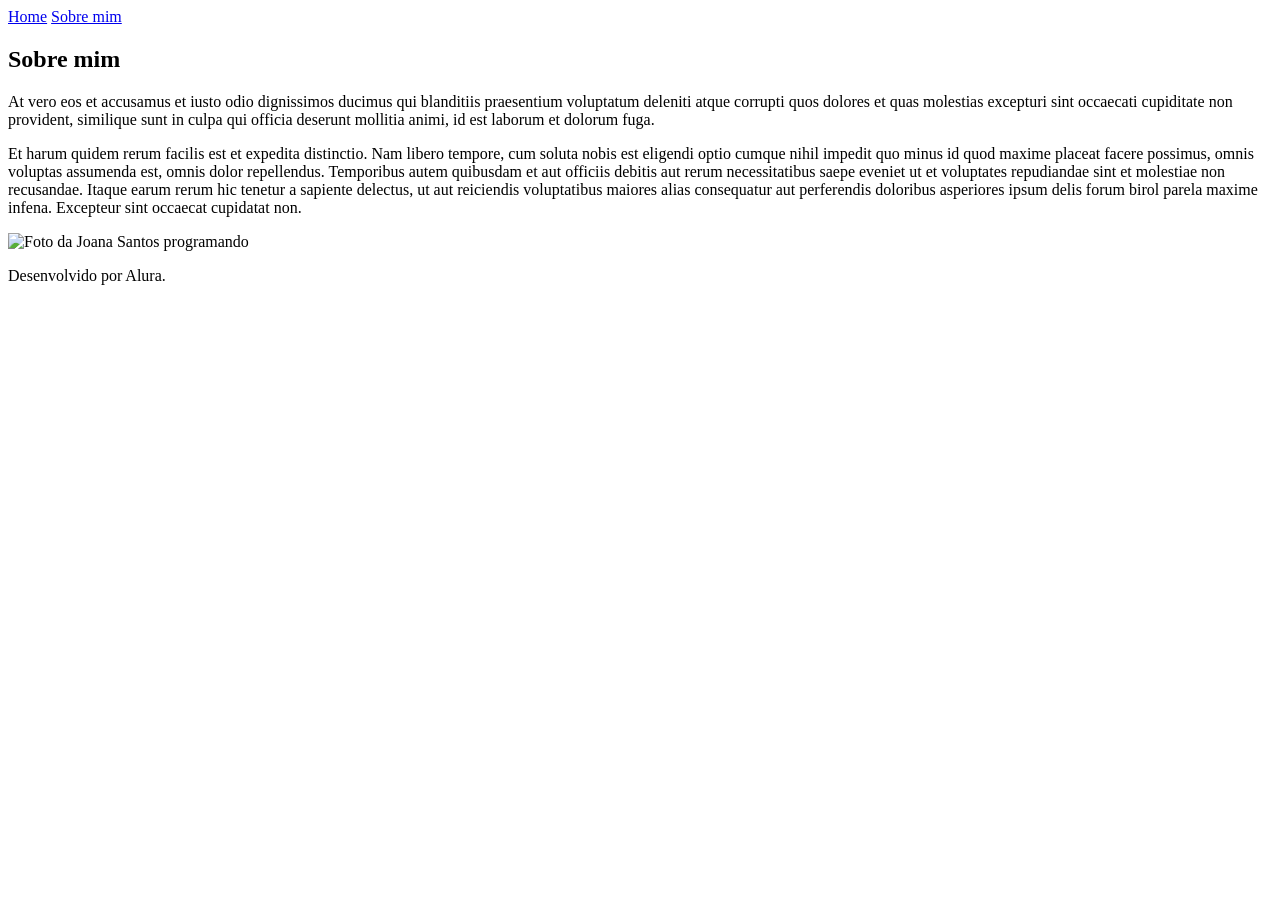
==== about.html @ 84ca887f "main: feat - Added initial portfolio structure with about and index pages, styles, and assets" ====
<!DOCTYPE html>
<html lang="pt-br">

<head>
    <meta charset="UTF-8">
    <meta http-equiv="X-UA-Compatible" content="IE=edge">
    <meta name="viewport" content="width=device-width, initial-scale=1.0">
    <title>Sobre mim</title>
    <link rel="stylesheet" href="./styles/style.css">
</head>

<body>
    <header class="cabecalho">
        <nav class="cabecalho__menu">
            <a class="cabecalho__menu__link" href="index.html">Home</a>
            <a class="cabecalho__menu__link" href="about.html">Sobre mim</a>
        </nav>
    </header>

    <main class="apresentacao">
        <section class="apresentacao__conteudo">
            <h1 class="apresentacao__conteudo__titulo">Sobre mim</h1>
            <p class="apresentacao__conteudo__texto">At vero eos et accusamus et iusto odio dignissimos ducimus qui blanditiis praesentium voluptatum deleniti
                atque corrupti quos dolores et quas molestias excepturi sint occaecati cupiditate non provident,
                similique sunt in culpa qui officia deserunt mollitia animi, id est laborum et dolorum fuga.
            </p>
            <p class="apresentacao__conteudo__texto">
                Et harum quidem rerum facilis est et expedita distinctio. Nam libero tempore, cum soluta nobis est
                eligendi optio cumque nihil impedit quo minus id quod maxime placeat facere possimus, omnis voluptas
                assumenda est, omnis dolor repellendus. Temporibus autem quibusdam et aut officiis debitis aut rerum
                necessitatibus saepe eveniet ut et voluptates repudiandae sint et molestiae non recusandae. Itaque earum
                rerum hic tenetur a sapiente delectus, ut aut reiciendis voluptatibus maiores alias consequatur aut
                perferendis doloribus asperiores ipsum delis forum birol parela maxime infena. Excepteur sint occaecat
                cupidatat non.</p>
        </section>
        <img class="apresentacao__imagem" src="./assets/imagem.png" alt="Foto da Joana Santos programando">
    </main>

    <footer class="rodape">
        <p>Desenvolvido por Alura.</p>
    </footer>
</body>

</html>
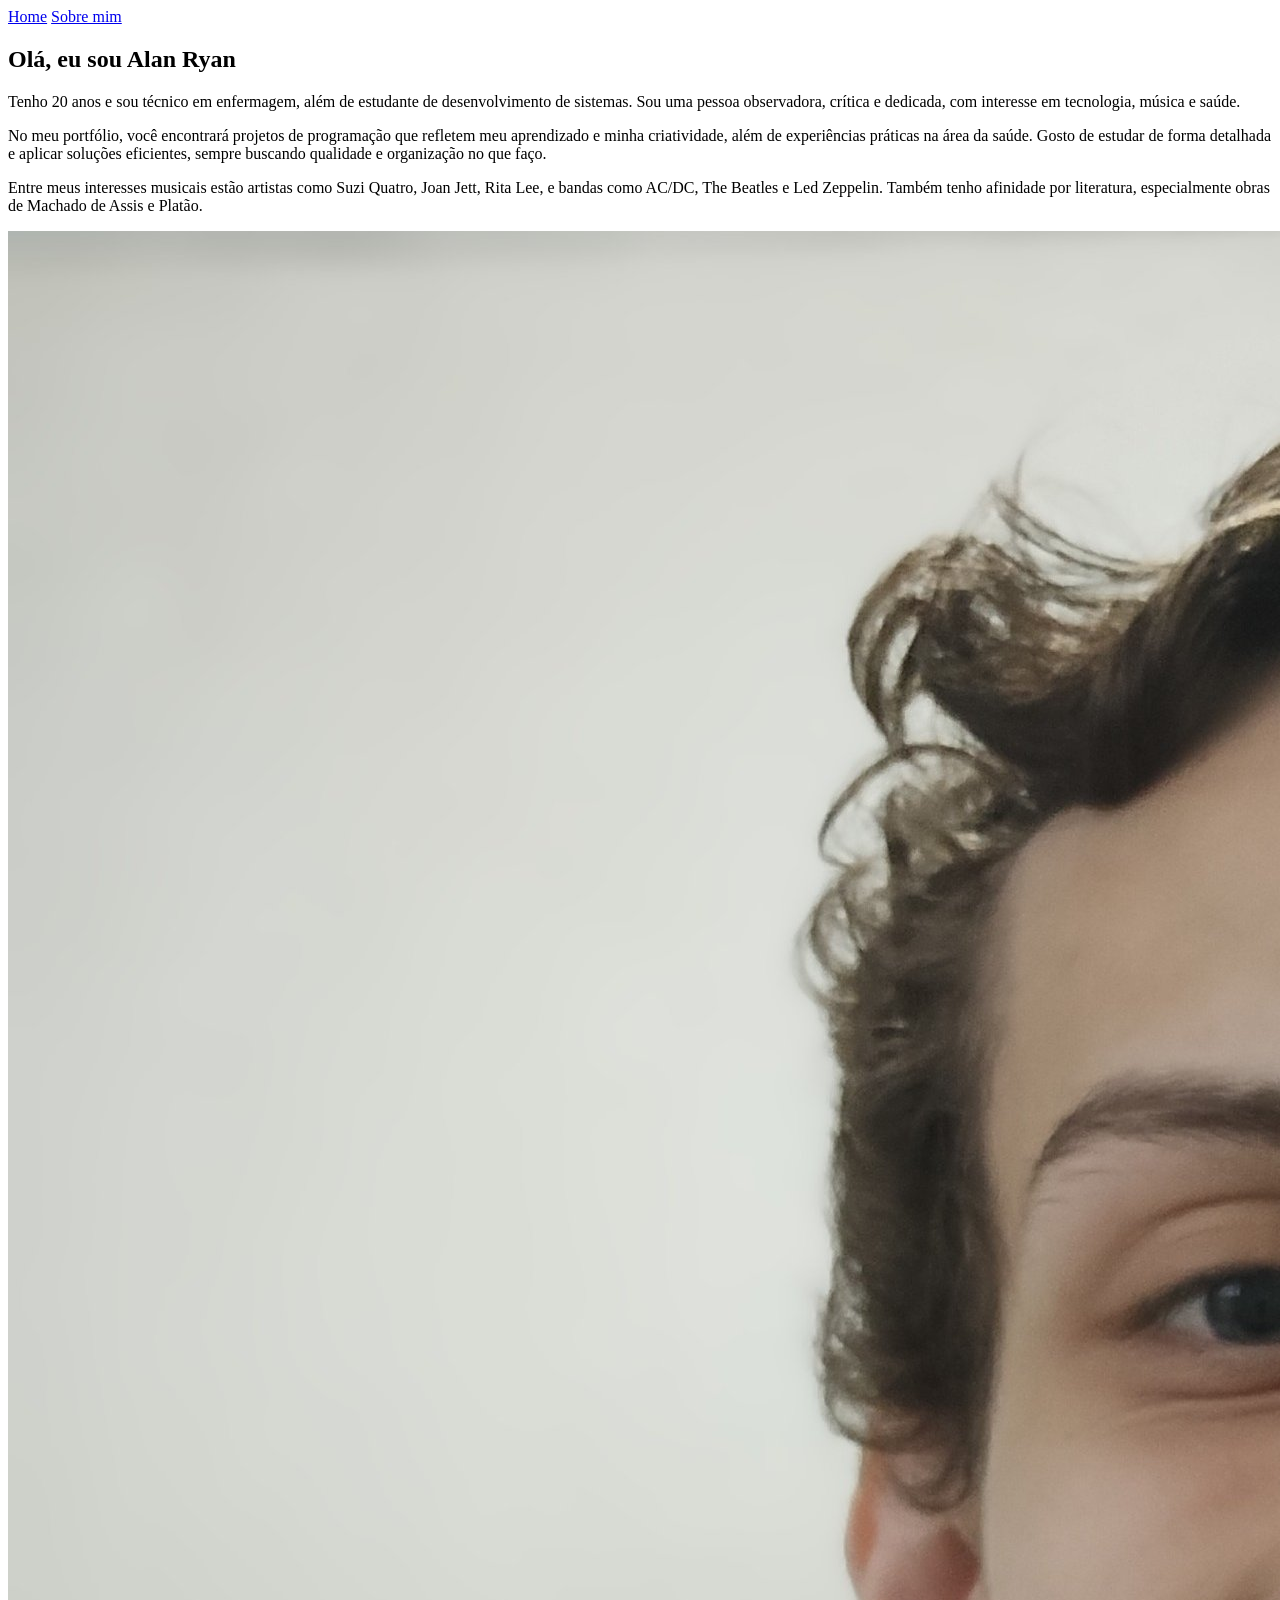
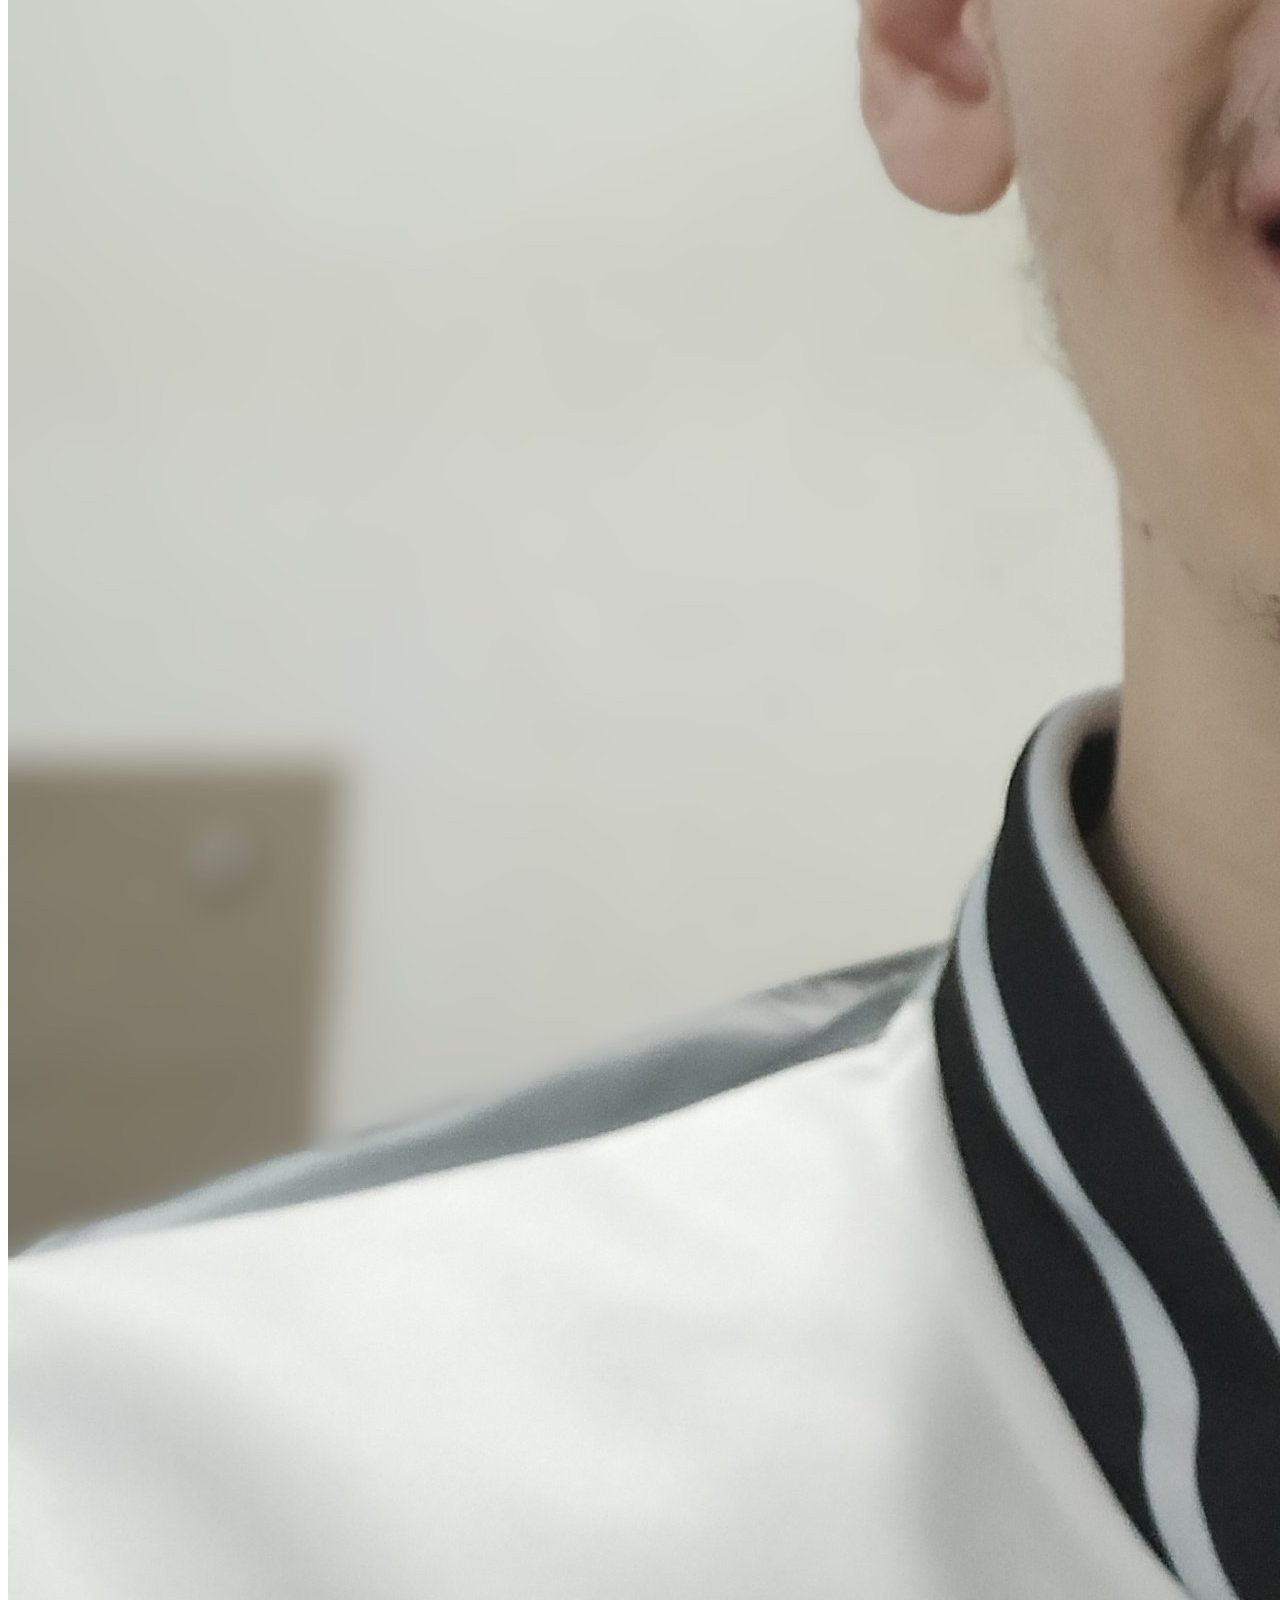
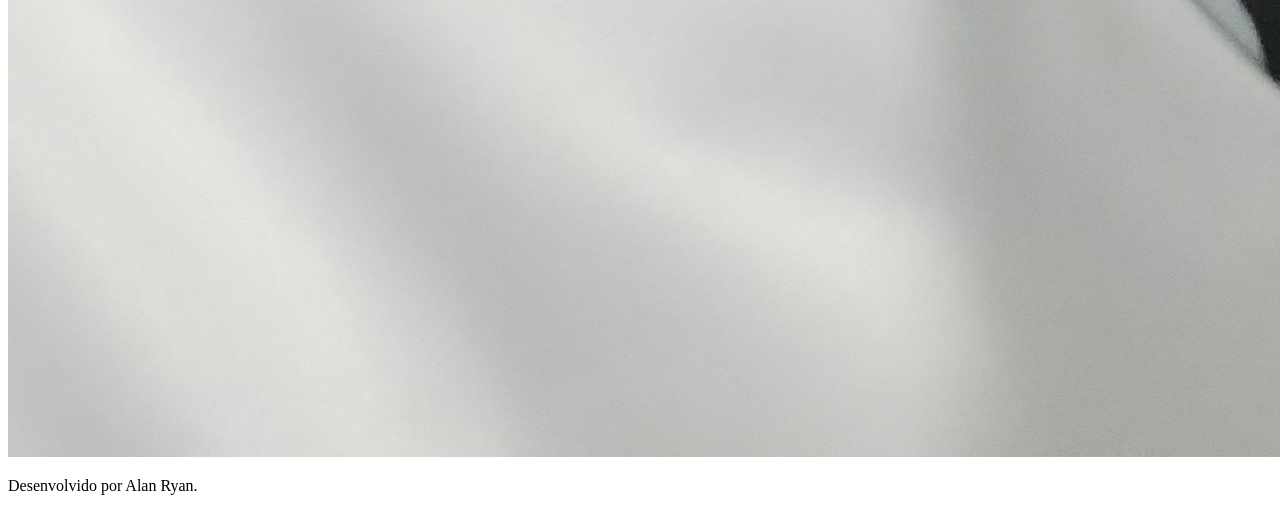
==== commit 53f92a12: "main: feat - Updated about and index pages with personal information and new images" ====
--- a/about.html
+++ b/about.html
@@ -1,44 +1,51 @@
 <!DOCTYPE html>
 <html lang="pt-br">
+  <head>
+    <meta charset="UTF-8" />
+    <meta http-equiv="X-UA-Compatible" content="IE=edge" />
+    <meta name="viewport" content="width=device-width, initial-scale=1.0" />
+    <title>Sobre mim | Alan Ryan</title>
+    <link rel="stylesheet" href="./styles/style.css" />
+  </head>
 
-<head>
-    <meta charset="UTF-8">
-    <meta http-equiv="X-UA-Compatible" content="IE=edge">
-    <meta name="viewport" content="width=device-width, initial-scale=1.0">
-    <title>Sobre mim</title>
-    <link rel="stylesheet" href="./styles/style.css">
-</head>
-
-<body>
+  <body>
     <header class="cabecalho">
-        <nav class="cabecalho__menu">
-            <a class="cabecalho__menu__link" href="index.html">Home</a>
-            <a class="cabecalho__menu__link" href="about.html">Sobre mim</a>
-        </nav>
+      <nav class="cabecalho__menu">
+        <a class="cabecalho__menu__link" href="index.html">Home</a>
+        <a class="cabecalho__menu__link" href="about.html">Sobre mim</a>
+      </nav>
     </header>
 
     <main class="apresentacao">
-        <section class="apresentacao__conteudo">
-            <h1 class="apresentacao__conteudo__titulo">Sobre mim</h1>
-            <p class="apresentacao__conteudo__texto">At vero eos et accusamus et iusto odio dignissimos ducimus qui blanditiis praesentium voluptatum deleniti
-                atque corrupti quos dolores et quas molestias excepturi sint occaecati cupiditate non provident,
-                similique sunt in culpa qui officia deserunt mollitia animi, id est laborum et dolorum fuga.
-            </p>
-            <p class="apresentacao__conteudo__texto">
-                Et harum quidem rerum facilis est et expedita distinctio. Nam libero tempore, cum soluta nobis est
-                eligendi optio cumque nihil impedit quo minus id quod maxime placeat facere possimus, omnis voluptas
-                assumenda est, omnis dolor repellendus. Temporibus autem quibusdam et aut officiis debitis aut rerum
-                necessitatibus saepe eveniet ut et voluptates repudiandae sint et molestiae non recusandae. Itaque earum
-                rerum hic tenetur a sapiente delectus, ut aut reiciendis voluptatibus maiores alias consequatur aut
-                perferendis doloribus asperiores ipsum delis forum birol parela maxime infena. Excepteur sint occaecat
-                cupidatat non.</p>
-        </section>
-        <img class="apresentacao__imagem" src="./assets/imagem.png" alt="Foto da Joana Santos programando">
+      <section class="apresentacao__conteudo">
+        <h1 class="apresentacao__conteudo__titulo">Olá, eu sou Alan Ryan</h1>
+        <p class="apresentacao__conteudo__texto">
+          Tenho 20 anos e sou técnico em enfermagem, além de estudante de
+          desenvolvimento de sistemas. Sou uma pessoa observadora, crítica e
+          dedicada, com interesse em tecnologia, música e saúde.
+        </p>
+        <p class="apresentacao__conteudo__texto">
+          No meu portfólio, você encontrará projetos de programação que refletem
+          meu aprendizado e minha criatividade, além de experiências práticas na
+          área da saúde. Gosto de estudar de forma detalhada e aplicar soluções
+          eficientes, sempre buscando qualidade e organização no que faço.
+        </p>
+        <p class="apresentacao__conteudo__texto">
+          Entre meus interesses musicais estão artistas como Suzi Quatro, Joan
+          Jett, Rita Lee, e bandas como AC/DC, The Beatles e Led Zeppelin.
+          Também tenho afinidade por literatura, especialmente obras de Machado
+          de Assis e Platão.
+        </p>
+      </section>
+      <img
+        class="apresentacao__imagem"
+        src="./assets/images/alan-ryan.jpg"
+        alt="Foto de Alan Ryan"
+      />
     </main>
 
     <footer class="rodape">
-        <p>Desenvolvido por Alura.</p>
+      <p>Desenvolvido por Alan Ryan.</p>
     </footer>
-</body>
-
-</html>+  </body>
+</html>
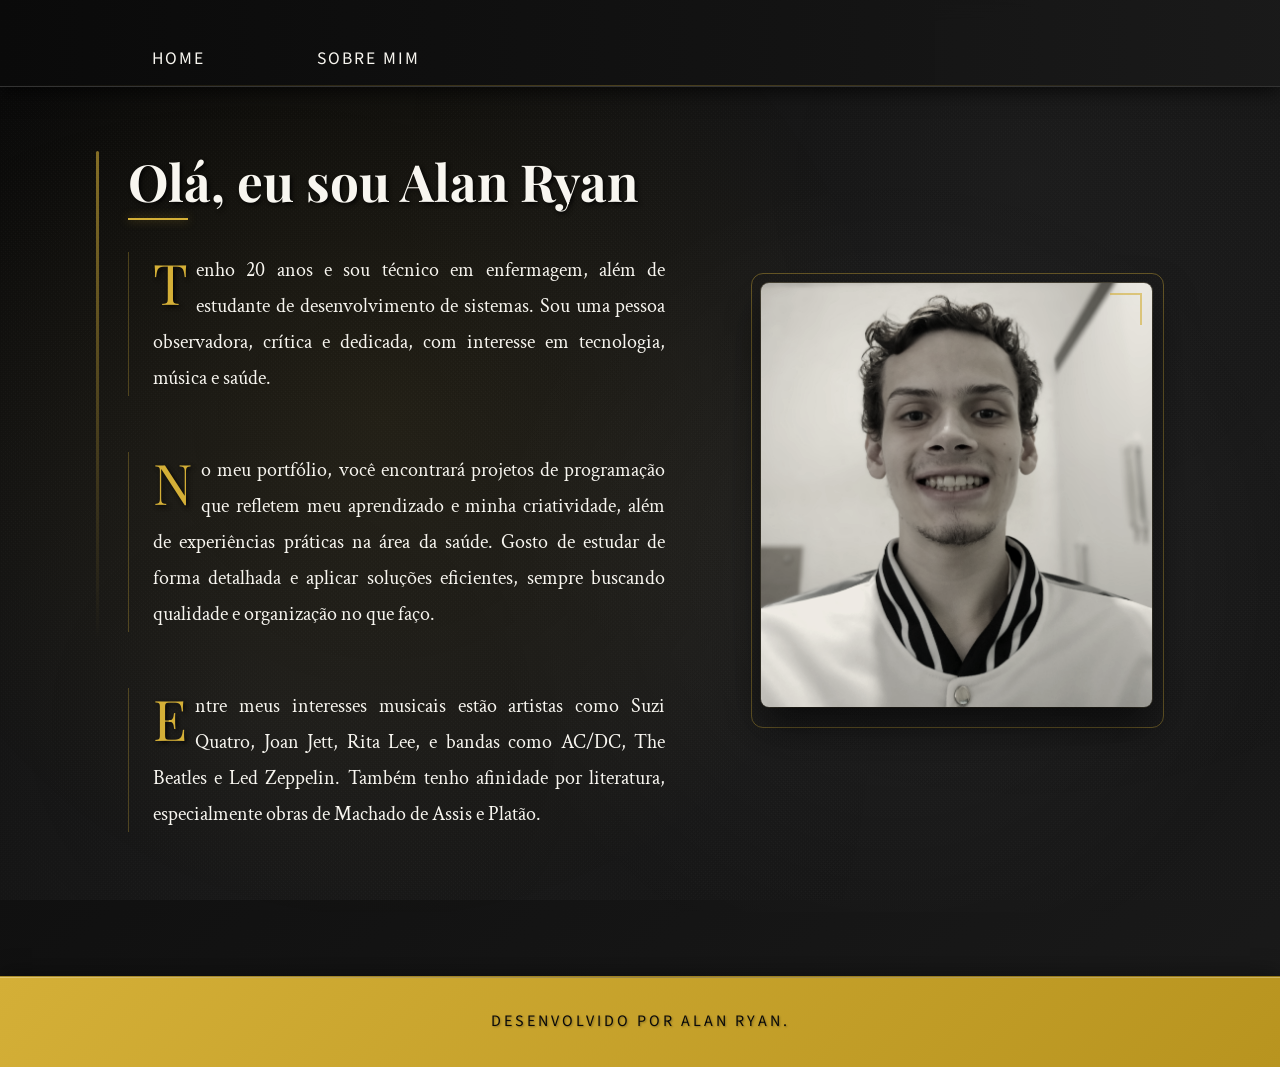
==== commit 344215b4: "main: feat - Refactored image structure in about and index pages, update styles, and remove unused a" ====
--- a/about.html
+++ b/about.html
@@ -37,11 +37,12 @@
           de Assis e Platão.
         </p>
       </section>
-      <img
-        class="apresentacao__imagem"
-        src="./assets/images/alan-ryan.jpg"
-        alt="Foto de Alan Ryan"
-      />
+      <div class="apresentacao__imagem">
+        <img
+          src="./assets/images/alan-ryan.jpg"
+          alt="Foto de Alan Ryan"
+        />
+      </div>
     </main>
 
     <footer class="rodape">
--- a/styles/style.css
+++ b/styles/style.css
@@ -0,0 +1,529 @@
+@import url('https://fonts.googleapis.com/css2?family=Playfair+Display:wght@400;700;900&family=Crimson+Text:ital,wght@0,400;0,600;1,400&family=Source+Sans+Pro:wght@300;400;600&display=swap');
+
+:root {
+    /* Noir Color Palette */
+    --cor-primaria: #0a0a0a;           /* Deep black background */
+    --cor-secundaria: #f8f6f0;         /* Warm off-white text */
+    --cor-terciaria: #d4af37;          /* Golden accent */
+    --cor-quaternaria: #1a1a1a;        /* Dark gray for cards */
+    --cor-hover: #2a2a2a;              /* Lighter gray for hover */
+    --cor-shadow: #000000;             /* Pure black for shadows */
+    --cor-highlight: #ffffff;          /* Pure white for highlights */
+    --cor-muted: #8a8a8a;              /* Muted gray for secondary text */
+    --cor-border: #333333;             /* Dark border color */
+
+    /* Elegant Typography */
+    --fonte-primaria: 'Playfair Display', serif;    /* Elegant serif for headings */
+    --fonte-secundaria: 'Crimson Text', serif;      /* Classic serif for body */
+    --fonte-terciaria: 'Source Sans Pro', sans-serif; /* Clean sans-serif for UI */
+}
+*{
+    margin: 0;
+    padding: 0;
+    box-sizing: border-box;
+}
+
+body{
+    background: linear-gradient(135deg, var(--cor-primaria) 0%, #1a1a1a 100%);
+    color: var(--cor-secundaria);
+    font-family: var(--fonte-secundaria);
+    line-height: 1.6;
+    min-height: 100vh;
+    position: relative;
+    overflow-x: hidden;
+}
+
+/* Cinematic Film Grain Effect */
+body::before {
+    content: '';
+    position: fixed;
+    top: 0;
+    left: 0;
+    width: 100vw;
+    height: 100vh;
+    background: 
+        radial-gradient(circle at 20% 80%, rgba(120, 120, 120, 0.1) 0%, transparent 50%),
+        radial-gradient(circle at 80% 20%, rgba(120, 120, 120, 0.1) 0%, transparent 50%),
+        url("data:image/svg+xml,%3Csvg xmlns='http://www.w3.org/2000/svg' width='4' height='4' viewBox='0 0 4 4'%3E%3Cpath fill='%23ffffff' fill-opacity='0.02' d='M1 3h1v1H1V3zm2-2h1v1H3V1z'%3E%3C/path%3E%3C/svg%3E");
+    pointer-events: none;
+    z-index: 1;
+}
+
+.cabecalho{
+    padding: 2rem 0 0 8rem;
+    background: linear-gradient(90deg, var(--cor-primaria) 0%, rgba(26, 26, 26, 0.95) 100%);
+    border-bottom: 1px solid var(--cor-border);
+    box-shadow: 0 2px 20px rgba(0, 0, 0, 0.8);
+    backdrop-filter: blur(10px);
+    position: relative;
+    z-index: 10;
+}
+
+.cabecalho::after {
+    content: '';
+    position: absolute;
+    bottom: 0;
+    left: 0;
+    width: 100%;
+    height: 1px;
+    background: linear-gradient(90deg, transparent 0%, var(--cor-terciaria) 50%, transparent 100%);
+    opacity: 0.3;
+}
+
+.cabecalho__menu{
+    display: flex;
+    gap: 4rem;
+    align-items: center;
+}
+
+.cabecalho__menu__link{
+    font-family: var(--fonte-terciaria);
+    font-size: 1.1rem;
+    font-weight: 400;
+    color: var(--cor-secundaria);
+    text-decoration: none;
+    text-transform: uppercase;
+    letter-spacing: 2px;
+    position: relative;
+    padding: 0.8rem 1.5rem;
+    transition: all 0.4s cubic-bezier(0.25, 0.46, 0.45, 0.94);
+}
+
+.cabecalho__menu__link::before {
+    content: '';
+    position: absolute;
+    width: 0;
+    height: 1px;
+    bottom: 0;
+    left: 50%;
+    background: var(--cor-terciaria);
+    transition: all 0.4s cubic-bezier(0.25, 0.46, 0.45, 0.94);
+    transform: translateX(-50%);
+}
+
+.cabecalho__menu__link:hover {
+    color: var(--cor-highlight);
+    text-shadow: 0 0 10px rgba(255, 255, 255, 0.3);
+}
+
+.cabecalho__menu__link:hover::before {
+    width: 100%;
+    box-shadow: 0 0 8px var(--cor-terciaria);
+}
+.apresentacao{
+    padding: 4rem 8rem;
+    display: flex;
+    align-items: center;
+    justify-content: space-between;
+    gap: 6rem;
+    min-height: 80vh;
+    position: relative;
+    z-index: 5;
+}
+
+.apresentacao::before {
+    content: '';
+    position: absolute;
+    top: 0;
+    left: 0;
+    width: 100%;
+    height: 100%;
+    background: 
+        radial-gradient(circle at 30% 40%, rgba(212, 175, 55, 0.08) 0%, transparent 50%),
+        radial-gradient(circle at 70% 60%, rgba(255, 255, 255, 0.05) 0%, transparent 40%);
+    pointer-events: none;
+    z-index: -1;
+}
+
+.apresentacao__conteudo{
+    width: 55%;
+    display: flex;
+    flex-direction: column;
+    gap: 2.5rem;
+    position: relative;
+}
+
+.apresentacao__conteudo::before {
+    content: '';
+    position: absolute;
+    left: -2rem;
+    top: 0;
+    width: 3px;
+    height: 100%;
+    background: linear-gradient(180deg, var(--cor-terciaria) 0%, transparent 70%);
+    border-radius: 2px;
+    opacity: 0.6;
+}
+
+.apresentacao__conteudo__titulo{
+    font-size: 3.2rem;
+    font-family: var(--fonte-primaria);
+    font-weight: 700;
+    line-height: 1.2;
+    text-shadow: 2px 2px 4px rgba(0, 0, 0, 0.8);
+    position: relative;
+}
+
+.apresentacao__conteudo__titulo::after {
+    content: '';
+    position: absolute;
+    bottom: -0.5rem;
+    left: 0;
+    width: 60px;
+    height: 2px;
+    background: var(--cor-terciaria);
+    box-shadow: 0 0 10px rgba(212, 175, 55, 0.5);
+}
+
+.titulo-destaque{
+    color: var(--cor-terciaria);
+    font-weight: 900;
+    position: relative;
+    display: inline-block;
+}
+
+.titulo-destaque::before {
+    content: '';
+    position: absolute;
+    top: 0;
+    left: 0;
+    width: 100%;
+    height: 100%;
+    background: linear-gradient(45deg, transparent 30%, rgba(212, 175, 55, 0.1) 50%, transparent 70%);
+    transform: skew(-15deg);
+    z-index: -1;
+}
+
+.apresentacao__conteudo__texto{
+    font-size: 1.25rem;
+    font-family: var(--fonte-secundaria);
+    font-weight: 400;
+    color: var(--cor-secundaria);
+    text-align: justify;
+    margin-bottom: 1rem;
+    position: relative;
+    padding-left: 1.5rem;
+    border-left: 1px solid rgba(212, 175, 55, 0.3);
+    line-height: 1.8;
+}
+
+.apresentacao__conteudo__texto::first-letter {
+    font-size: 3.5rem;
+    font-family: var(--fonte-primaria);
+    float: left;
+    line-height: 1;
+    margin: 0.1rem 0.5rem 0.2rem 0;
+    color: var(--cor-terciaria);
+    text-shadow: 2px 2px 4px rgba(0, 0, 0, 0.8);
+}
+
+.apresentacao__links{
+    display: flex;
+    flex-direction: column;
+    justify-content: space-between;
+    align-items: center;
+    gap: 2rem;
+    margin-top: 2rem;
+}
+
+.apresentacao__links__subtitulo{
+    font-family: var(--fonte-primaria);
+    font-weight: 400;
+    font-size: 1.5rem;
+    color: var(--cor-terciaria);
+    text-align: center;
+    margin-bottom: 1rem;
+    position: relative;
+}
+
+.apresentacao__links__subtitulo::before,
+.apresentacao__links__subtitulo::after {
+    content: '';
+    position: absolute;
+    top: 50%;
+    width: 40px;
+    height: 1px;
+    background: linear-gradient(90deg, transparent 0%, var(--cor-terciaria) 50%, transparent 100%);
+}
+
+.apresentacao__links__subtitulo::before {
+    left: -60px;
+}
+
+.apresentacao__links__subtitulo::after {
+    right: -60px;
+}
+
+.apresentacao__links__navegacao{
+    display: flex;
+    justify-content: center;
+    align-items: center;
+    gap: 1rem;
+    border: 1px solid var(--cor-terciaria);
+    width: 280px;
+    text-align: center;
+    border-radius: 4px;
+    font-size: 1.1rem;
+    font-weight: 400;
+    font-family: var(--fonte-terciaria);
+    padding: 1rem 1.5rem;
+    text-decoration: none;
+    color: var(--cor-secundaria);
+    background: linear-gradient(135deg, rgba(26, 26, 26, 0.8) 0%, rgba(42, 42, 42, 0.4) 100%);
+    backdrop-filter: blur(10px);
+    box-shadow: 
+        0 4px 15px rgba(0, 0, 0, 0.3),
+        inset 0 1px 0 rgba(255, 255, 255, 0.1);
+    position: relative;
+    overflow: hidden;
+    text-transform: uppercase;
+    letter-spacing: 1px;
+    transition: all 0.4s cubic-bezier(0.25, 0.46, 0.45, 0.94);
+}
+
+.apresentacao__links__navegacao::before {
+    content: '';
+    position: absolute;
+    top: 0;
+    left: -100%;
+    width: 100%;
+    height: 100%;
+    background: linear-gradient(90deg, transparent 0%, rgba(212, 175, 55, 0.2) 50%, transparent 100%);
+    transition: left 0.5s ease;
+}
+
+.apresentacao__links__navegacao img {
+    width: 24px;
+    height: 24px;
+    filter: grayscale(100%) brightness(0.8) contrast(1.2);
+    transition: all 0.4s ease;
+}
+
+.apresentacao__links__navegacao:hover {
+    background: linear-gradient(135deg, rgba(42, 42, 42, 0.9) 0%, rgba(60, 60, 60, 0.6) 100%);
+    border-color: var(--cor-highlight);
+    color: var(--cor-highlight);
+    box-shadow: 
+        0 8px 25px rgba(0, 0, 0, 0.4),
+        0 0 20px rgba(212, 175, 55, 0.3),
+        inset 0 1px 0 rgba(255, 255, 255, 0.2);
+    transform: translateY(-2px);
+}
+
+.apresentacao__links__navegacao:hover::before {
+    left: 100%;
+}
+
+.apresentacao__links__navegacao:hover img {
+    filter: grayscale(0%) brightness(1.1) contrast(1.3);
+    transform: scale(1.1);
+}
+.apresentacao__imagem{
+    width: 40%;
+    position: relative;
+}
+
+.apresentacao__imagem img {
+    width: 100%;
+    height: auto;
+    border-radius: 8px;
+    filter: grayscale(70%) contrast(1.2) brightness(0.9) sepia(10%);
+    box-shadow: 
+        0 20px 40px rgba(0, 0, 0, 0.6),
+        0 0 0 1px rgba(212, 175, 55, 0.3),
+        inset 0 1px 0 rgba(255, 255, 255, 0.1);
+    transition: all 0.6s cubic-bezier(0.25, 0.46, 0.45, 0.94);
+    position: relative;
+}
+
+.apresentacao__imagem::before {
+    content: '';
+    position: absolute;
+    top: -10px;
+    left: -10px;
+    width: calc(100% + 20px);
+    height: calc(100% + 20px);
+    border: 1px solid var(--cor-terciaria);
+    border-radius: 12px;
+    opacity: 0.4;
+    z-index: -1;
+    transition: all 0.4s ease;
+}
+
+.apresentacao__imagem::after {
+    content: '';
+    position: absolute;
+    top: 10px;
+    right: 10px;
+    width: 30px;
+    height: 30px;
+    border-top: 2px solid var(--cor-terciaria);
+    border-right: 2px solid var(--cor-terciaria);
+    opacity: 0.6;
+}
+
+.apresentacao__imagem:hover img {
+    filter: grayscale(40%) contrast(1.3) brightness(1.05) sepia(5%);
+    transform: scale(1.02);
+    box-shadow: 
+        0 25px 50px rgba(0, 0, 0, 0.7),
+        0 0 0 1px rgba(212, 175, 55, 0.5),
+        0 0 30px rgba(212, 175, 55, 0.2);
+}
+
+.apresentacao__imagem:hover::before {
+    opacity: 0.8;
+    transform: scale(1.02);
+}
+.rodape{
+    color: var(--cor-primaria);
+    background: linear-gradient(135deg, var(--cor-terciaria) 0%, #b8941f 100%);
+    padding: 2rem;
+    text-align: center;
+    font-family: var(--fonte-terciaria);
+    font-size: 1rem;
+    font-weight: 400;
+    text-transform: uppercase;
+    letter-spacing: 3px;
+    border-top: 1px solid rgba(0, 0, 0, 0.2);
+    box-shadow: 
+        inset 0 1px 0 rgba(255, 255, 255, 0.3),
+        0 -5px 20px rgba(0, 0, 0, 0.3);
+    position: relative;
+    margin-top: 4rem;
+}
+
+.rodape::before {
+    content: '';
+    position: absolute;
+    top: 0;
+    left: 0;
+    width: 100%;
+    height: 1px;
+    background: linear-gradient(90deg, transparent 0%, rgba(0, 0, 0, 0.3) 50%, transparent 100%);
+}
+
+.rodape p {
+    margin: 0;
+    text-shadow: 1px 1px 2px rgba(0, 0, 0, 0.3);
+}
+
+/* Responsive Design */
+@media (max-width: 1200px) {
+    .cabecalho{
+        padding: 1.5rem 4rem;
+    }
+    
+    .cabecalho__menu{
+        justify-content: center;
+        gap: 2rem;
+    }
+    
+    .apresentacao{
+        flex-direction: column-reverse;
+        padding: 3rem 4rem;
+        gap: 4rem;
+    }
+    
+    .apresentacao__conteudo{
+        width: 100%;
+    }
+    
+    .apresentacao__imagem{
+        width: 60%;
+        max-width: 400px;
+    }
+    
+    .apresentacao__conteudo__titulo{
+        font-size: 2.5rem;
+        text-align: center;
+    }
+    
+    .apresentacao__conteudo__texto{
+        font-size: 1.1rem;
+        text-align: left;
+    }
+}
+
+@media (max-width: 768px) {
+    .cabecalho{
+        padding: 1rem 2rem;
+    }
+    
+    .cabecalho__menu{
+        gap: 1.5rem;
+    }
+    
+    .cabecalho__menu__link{
+        font-size: 0.9rem;
+        padding: 0.6rem 1rem;
+    }
+    
+    .apresentacao{
+        padding: 2rem;
+        gap: 3rem;
+    }
+    
+    .apresentacao__conteudo__titulo{
+        font-size: 2rem;
+    }
+    
+    .apresentacao__conteudo__texto{
+        font-size: 1rem;
+        padding-left: 1rem;
+    }
+    
+    .apresentacao__conteudo__texto::first-letter {
+        font-size: 2.5rem;
+        margin: 0.05rem 0.3rem 0.1rem 0;
+    }
+    
+    .apresentacao__imagem{
+        width: 80%;
+        max-width: 300px;
+    }
+    
+    .apresentacao__links__navegacao{
+        width: 100%;
+        max-width: 280px;
+    }
+    
+    .apresentacao__links__subtitulo::before,
+    .apresentacao__links__subtitulo::after {
+        display: none;
+    }
+}
+
+@media (max-width: 480px) {
+    .cabecalho{
+        padding: 1rem;
+    }
+    
+    .cabecalho__menu{
+        flex-direction: column;
+        gap: 1rem;
+    }
+    
+    .apresentacao{
+        padding: 1.5rem;
+    }
+    
+    .apresentacao__conteudo__titulo{
+        font-size: 1.8rem;
+    }
+    
+    .apresentacao__conteudo::before {
+        left: -1rem;
+    }
+    
+    .apresentacao__links__navegacao{
+        padding: 0.8rem 1rem;
+        font-size: 1rem;
+    }
+    
+    .rodape{
+        padding: 1.5rem;
+        font-size: 0.9rem;
+        letter-spacing: 2px;
+    }
+}
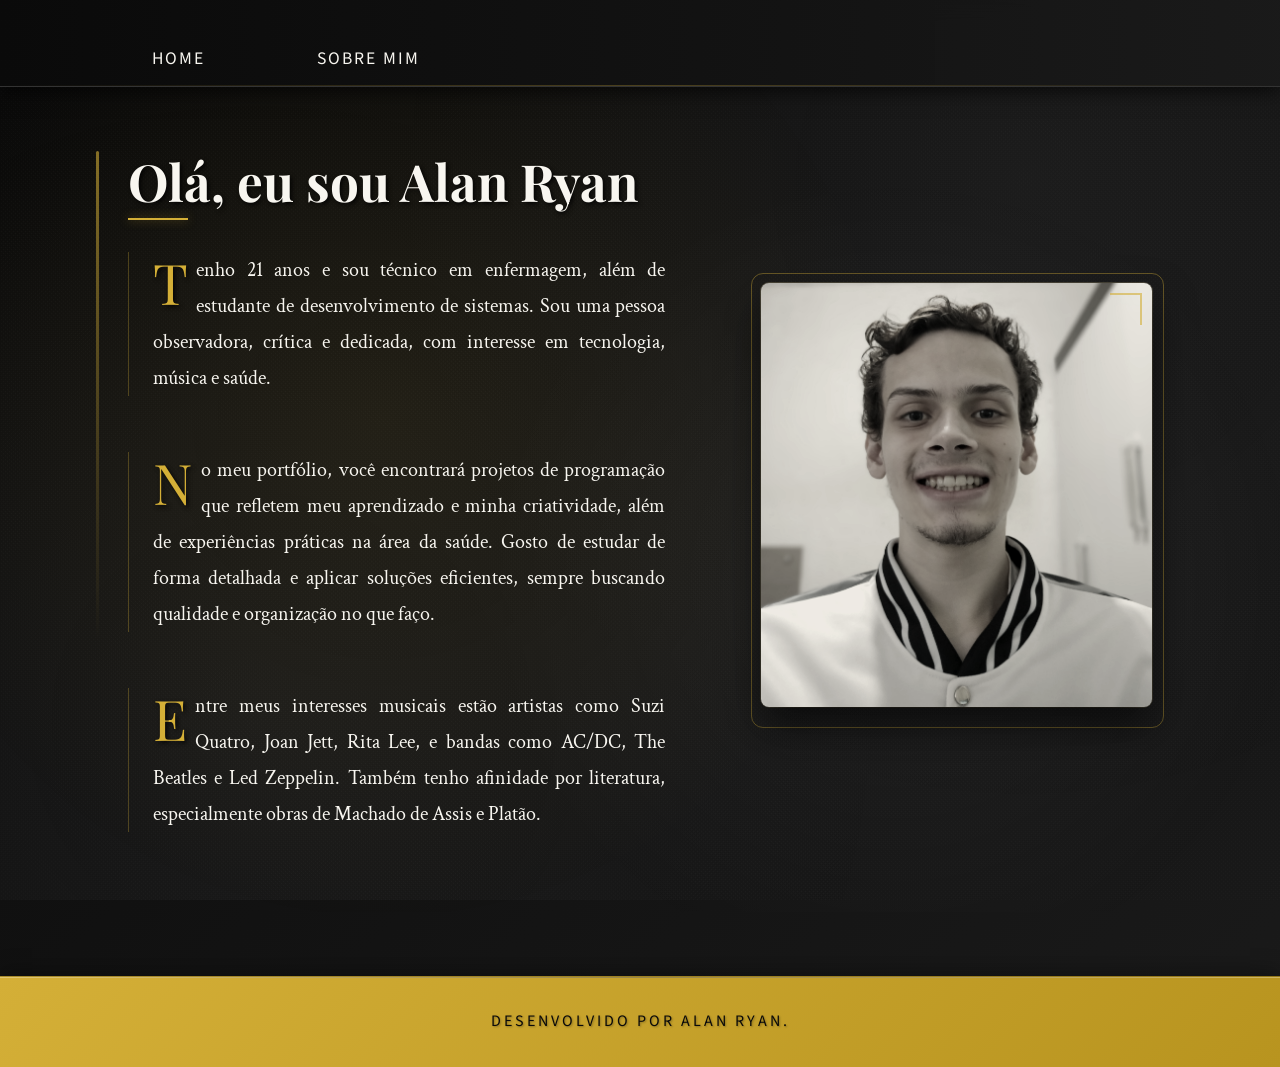
==== commit 9bb7e634: "main: feat - Updated personal information in about page, added target attributes to social media lin" ====
--- a/about.html
+++ b/about.html
@@ -20,7 +20,7 @@
       <section class="apresentacao__conteudo">
         <h1 class="apresentacao__conteudo__titulo">Olá, eu sou Alan Ryan</h1>
         <p class="apresentacao__conteudo__texto">
-          Tenho 20 anos e sou técnico em enfermagem, além de estudante de
+          Tenho 21 anos e sou técnico em enfermagem, além de estudante de
           desenvolvimento de sistemas. Sou uma pessoa observadora, crítica e
           dedicada, com interesse em tecnologia, música e saúde.
         </p>
@@ -38,10 +38,7 @@
         </p>
       </section>
       <div class="apresentacao__imagem">
-        <img
-          src="./assets/images/alan-ryan.jpg"
-          alt="Foto de Alan Ryan"
-        />
+        <img src="./assets/images/alan-ryan.jpg" alt="Foto de Alan Ryan" />
       </div>
     </main>
 
--- a/styles/style.css
+++ b/styles/style.css
@@ -1,529 +1,572 @@
-@import url('https://fonts.googleapis.com/css2?family=Playfair+Display:wght@400;700;900&family=Crimson+Text:ital,wght@0,400;0,600;1,400&family=Source+Sans+Pro:wght@300;400;600&display=swap');
+@import url("https://fonts.googleapis.com/css2?family=Playfair+Display:wght@400;700;900&family=Crimson+Text:ital,wght@0,400;0,600;1,400&family=Source+Sans+Pro:wght@300;400;600&display=swap");
 
 :root {
-    /* Noir Color Palette */
-    --cor-primaria: #0a0a0a;           /* Deep black background */
-    --cor-secundaria: #f8f6f0;         /* Warm off-white text */
-    --cor-terciaria: #d4af37;          /* Golden accent */
-    --cor-quaternaria: #1a1a1a;        /* Dark gray for cards */
-    --cor-hover: #2a2a2a;              /* Lighter gray for hover */
-    --cor-shadow: #000000;             /* Pure black for shadows */
-    --cor-highlight: #ffffff;          /* Pure white for highlights */
-    --cor-muted: #8a8a8a;              /* Muted gray for secondary text */
-    --cor-border: #333333;             /* Dark border color */
-
-    /* Elegant Typography */
-    --fonte-primaria: 'Playfair Display', serif;    /* Elegant serif for headings */
-    --fonte-secundaria: 'Crimson Text', serif;      /* Classic serif for body */
-    --fonte-terciaria: 'Source Sans Pro', sans-serif; /* Clean sans-serif for UI */
-}
-*{
-    margin: 0;
-    padding: 0;
-    box-sizing: border-box;
-}
-
-body{
-    background: linear-gradient(135deg, var(--cor-primaria) 0%, #1a1a1a 100%);
-    color: var(--cor-secundaria);
-    font-family: var(--fonte-secundaria);
-    line-height: 1.6;
-    min-height: 100vh;
-    position: relative;
-    overflow-x: hidden;
+  /* Noir Color Palette */
+  --cor-primaria: #0a0a0a; /* Deep black background */
+  --cor-secundaria: #f8f6f0; /* Warm off-white text */
+  --cor-terciaria: #d4af37; /* Golden accent */
+  --cor-quaternaria: #1a1a1a; /* Dark gray for cards */
+  --cor-hover: #2a2a2a; /* Lighter gray for hover */
+  --cor-shadow: #000000; /* Pure black for shadows */
+  --cor-highlight: #ffffff; /* Pure white for highlights */
+  --cor-muted: #8a8a8a; /* Muted gray for secondary text */
+  --cor-border: #333333; /* Dark border color */
+
+  /* Elegant Typography */
+  --fonte-primaria: "Playfair Display", serif; /* Elegant serif for headings */
+  --fonte-secundaria: "Crimson Text", serif; /* Classic serif for body */
+  --fonte-terciaria: "Source Sans Pro", sans-serif; /* Clean sans-serif for UI */
+}
+* {
+  margin: 0;
+  padding: 0;
+  box-sizing: border-box;
+}
+
+body {
+  background: linear-gradient(135deg, var(--cor-primaria) 0%, #1a1a1a 100%);
+  color: var(--cor-secundaria);
+  font-family: var(--fonte-secundaria);
+  line-height: 1.6;
+  min-height: 100vh;
+  position: relative;
+  overflow-x: hidden;
 }
 
 /* Cinematic Film Grain Effect */
 body::before {
-    content: '';
-    position: fixed;
-    top: 0;
-    left: 0;
-    width: 100vw;
-    height: 100vh;
-    background: 
-        radial-gradient(circle at 20% 80%, rgba(120, 120, 120, 0.1) 0%, transparent 50%),
-        radial-gradient(circle at 80% 20%, rgba(120, 120, 120, 0.1) 0%, transparent 50%),
-        url("data:image/svg+xml,%3Csvg xmlns='http://www.w3.org/2000/svg' width='4' height='4' viewBox='0 0 4 4'%3E%3Cpath fill='%23ffffff' fill-opacity='0.02' d='M1 3h1v1H1V3zm2-2h1v1H3V1z'%3E%3C/path%3E%3C/svg%3E");
-    pointer-events: none;
-    z-index: 1;
-}
-
-.cabecalho{
-    padding: 2rem 0 0 8rem;
-    background: linear-gradient(90deg, var(--cor-primaria) 0%, rgba(26, 26, 26, 0.95) 100%);
-    border-bottom: 1px solid var(--cor-border);
-    box-shadow: 0 2px 20px rgba(0, 0, 0, 0.8);
-    backdrop-filter: blur(10px);
-    position: relative;
-    z-index: 10;
+  content: "";
+  position: fixed;
+  top: 0;
+  left: 0;
+  width: 100vw;
+  height: 100vh;
+  background: radial-gradient(
+      circle at 20% 80%,
+      rgba(120, 120, 120, 0.1) 0%,
+      transparent 50%
+    ),
+    radial-gradient(
+      circle at 80% 20%,
+      rgba(120, 120, 120, 0.1) 0%,
+      transparent 50%
+    ),
+    url("data:image/svg+xml,%3Csvg xmlns='http://www.w3.org/2000/svg' width='4' height='4' viewBox='0 0 4 4'%3E%3Cpath fill='%23ffffff' fill-opacity='0.02' d='M1 3h1v1H1V3zm2-2h1v1H3V1z'%3E%3C/path%3E%3C/svg%3E");
+  pointer-events: none;
+  z-index: 1;
+}
+
+.cabecalho {
+  padding: 2rem 0 0 8rem;
+  background: linear-gradient(
+    90deg,
+    var(--cor-primaria) 0%,
+    rgba(26, 26, 26, 0.95) 100%
+  );
+  border-bottom: 1px solid var(--cor-border);
+  box-shadow: 0 2px 20px rgba(0, 0, 0, 0.8);
+  backdrop-filter: blur(10px);
+  position: relative;
+  z-index: 10;
 }
 
 .cabecalho::after {
-    content: '';
-    position: absolute;
-    bottom: 0;
-    left: 0;
-    width: 100%;
-    height: 1px;
-    background: linear-gradient(90deg, transparent 0%, var(--cor-terciaria) 50%, transparent 100%);
-    opacity: 0.3;
-}
-
-.cabecalho__menu{
-    display: flex;
-    gap: 4rem;
-    align-items: center;
-}
-
-.cabecalho__menu__link{
-    font-family: var(--fonte-terciaria);
-    font-size: 1.1rem;
-    font-weight: 400;
-    color: var(--cor-secundaria);
-    text-decoration: none;
-    text-transform: uppercase;
-    letter-spacing: 2px;
-    position: relative;
-    padding: 0.8rem 1.5rem;
-    transition: all 0.4s cubic-bezier(0.25, 0.46, 0.45, 0.94);
+  content: "";
+  position: absolute;
+  bottom: 0;
+  left: 0;
+  width: 100%;
+  height: 1px;
+  background: linear-gradient(
+    90deg,
+    transparent 0%,
+    var(--cor-terciaria) 50%,
+    transparent 100%
+  );
+  opacity: 0.3;
+}
+
+.cabecalho__menu {
+  display: flex;
+  gap: 4rem;
+  align-items: center;
+}
+
+.cabecalho__menu__link {
+  font-family: var(--fonte-terciaria);
+  font-size: 1.1rem;
+  font-weight: 400;
+  color: var(--cor-secundaria);
+  text-decoration: none;
+  text-transform: uppercase;
+  letter-spacing: 2px;
+  position: relative;
+  padding: 0.8rem 1.5rem;
+  transition: all 0.4s cubic-bezier(0.25, 0.46, 0.45, 0.94);
 }
 
 .cabecalho__menu__link::before {
-    content: '';
-    position: absolute;
-    width: 0;
-    height: 1px;
-    bottom: 0;
-    left: 50%;
-    background: var(--cor-terciaria);
-    transition: all 0.4s cubic-bezier(0.25, 0.46, 0.45, 0.94);
-    transform: translateX(-50%);
+  content: "";
+  position: absolute;
+  width: 0;
+  height: 1px;
+  bottom: 0;
+  left: 50%;
+  background: var(--cor-terciaria);
+  transition: all 0.4s cubic-bezier(0.25, 0.46, 0.45, 0.94);
+  transform: translateX(-50%);
 }
 
 .cabecalho__menu__link:hover {
-    color: var(--cor-highlight);
-    text-shadow: 0 0 10px rgba(255, 255, 255, 0.3);
+  color: var(--cor-highlight);
+  text-shadow: 0 0 10px rgba(255, 255, 255, 0.3);
 }
 
 .cabecalho__menu__link:hover::before {
-    width: 100%;
-    box-shadow: 0 0 8px var(--cor-terciaria);
-}
-.apresentacao{
-    padding: 4rem 8rem;
-    display: flex;
-    align-items: center;
-    justify-content: space-between;
-    gap: 6rem;
-    min-height: 80vh;
-    position: relative;
-    z-index: 5;
+  width: 100%;
+  box-shadow: 0 0 8px var(--cor-terciaria);
+}
+.apresentacao {
+  padding: 4rem 8rem;
+  display: flex;
+  align-items: center;
+  justify-content: space-between;
+  gap: 6rem;
+  min-height: 80vh;
+  position: relative;
+  z-index: 5;
 }
 
 .apresentacao::before {
-    content: '';
-    position: absolute;
-    top: 0;
-    left: 0;
-    width: 100%;
-    height: 100%;
-    background: 
-        radial-gradient(circle at 30% 40%, rgba(212, 175, 55, 0.08) 0%, transparent 50%),
-        radial-gradient(circle at 70% 60%, rgba(255, 255, 255, 0.05) 0%, transparent 40%);
-    pointer-events: none;
-    z-index: -1;
-}
-
-.apresentacao__conteudo{
-    width: 55%;
-    display: flex;
-    flex-direction: column;
-    gap: 2.5rem;
-    position: relative;
+  content: "";
+  position: absolute;
+  top: 0;
+  left: 0;
+  width: 100%;
+  height: 100%;
+  background: radial-gradient(
+      circle at 30% 40%,
+      rgba(212, 175, 55, 0.08) 0%,
+      transparent 50%
+    ),
+    radial-gradient(
+      circle at 70% 60%,
+      rgba(255, 255, 255, 0.05) 0%,
+      transparent 40%
+    );
+  pointer-events: none;
+  z-index: -1;
+}
+
+.apresentacao__conteudo {
+  width: 55%;
+  display: flex;
+  flex-direction: column;
+  gap: 2.5rem;
+  position: relative;
 }
 
 .apresentacao__conteudo::before {
-    content: '';
-    position: absolute;
-    left: -2rem;
-    top: 0;
-    width: 3px;
-    height: 100%;
-    background: linear-gradient(180deg, var(--cor-terciaria) 0%, transparent 70%);
-    border-radius: 2px;
-    opacity: 0.6;
-}
-
-.apresentacao__conteudo__titulo{
-    font-size: 3.2rem;
-    font-family: var(--fonte-primaria);
-    font-weight: 700;
-    line-height: 1.2;
-    text-shadow: 2px 2px 4px rgba(0, 0, 0, 0.8);
-    position: relative;
+  content: "";
+  position: absolute;
+  left: -2rem;
+  top: 0;
+  width: 3px;
+  height: 100%;
+  background: linear-gradient(180deg, var(--cor-terciaria) 0%, transparent 70%);
+  border-radius: 2px;
+  opacity: 0.6;
+}
+
+.apresentacao__conteudo__titulo {
+  font-size: 3.2rem;
+  font-family: var(--fonte-primaria);
+  font-weight: 700;
+  line-height: 1.2;
+  text-shadow: 2px 2px 4px rgba(0, 0, 0, 0.8);
+  position: relative;
 }
 
 .apresentacao__conteudo__titulo::after {
-    content: '';
-    position: absolute;
-    bottom: -0.5rem;
-    left: 0;
-    width: 60px;
-    height: 2px;
-    background: var(--cor-terciaria);
-    box-shadow: 0 0 10px rgba(212, 175, 55, 0.5);
-}
-
-.titulo-destaque{
-    color: var(--cor-terciaria);
-    font-weight: 900;
-    position: relative;
-    display: inline-block;
+  content: "";
+  position: absolute;
+  bottom: -0.5rem;
+  left: 0;
+  width: 60px;
+  height: 2px;
+  background: var(--cor-terciaria);
+  box-shadow: 0 0 10px rgba(212, 175, 55, 0.5);
+}
+
+.titulo-destaque {
+  color: var(--cor-terciaria);
+  font-weight: 900;
+  position: relative;
+  display: inline-block;
 }
 
 .titulo-destaque::before {
-    content: '';
-    position: absolute;
-    top: 0;
-    left: 0;
-    width: 100%;
-    height: 100%;
-    background: linear-gradient(45deg, transparent 30%, rgba(212, 175, 55, 0.1) 50%, transparent 70%);
-    transform: skew(-15deg);
-    z-index: -1;
-}
-
-.apresentacao__conteudo__texto{
-    font-size: 1.25rem;
-    font-family: var(--fonte-secundaria);
-    font-weight: 400;
-    color: var(--cor-secundaria);
-    text-align: justify;
-    margin-bottom: 1rem;
-    position: relative;
-    padding-left: 1.5rem;
-    border-left: 1px solid rgba(212, 175, 55, 0.3);
-    line-height: 1.8;
+  content: "";
+  position: absolute;
+  top: 0;
+  left: 0;
+  width: 100%;
+  height: 100%;
+  background: linear-gradient(
+    45deg,
+    transparent 30%,
+    rgba(212, 175, 55, 0.1) 50%,
+    transparent 70%
+  );
+  transform: skew(-15deg);
+  z-index: -1;
+}
+
+.apresentacao__conteudo__texto {
+  font-size: 1.25rem;
+  font-family: var(--fonte-secundaria);
+  font-weight: 400;
+  color: var(--cor-secundaria);
+  text-align: justify;
+  margin-bottom: 1rem;
+  position: relative;
+  padding-left: 1.5rem;
+  border-left: 1px solid rgba(212, 175, 55, 0.3);
+  line-height: 1.8;
 }
 
 .apresentacao__conteudo__texto::first-letter {
-    font-size: 3.5rem;
-    font-family: var(--fonte-primaria);
-    float: left;
-    line-height: 1;
-    margin: 0.1rem 0.5rem 0.2rem 0;
-    color: var(--cor-terciaria);
-    text-shadow: 2px 2px 4px rgba(0, 0, 0, 0.8);
-}
-
-.apresentacao__links{
-    display: flex;
-    flex-direction: column;
-    justify-content: space-between;
-    align-items: center;
-    gap: 2rem;
-    margin-top: 2rem;
-}
-
-.apresentacao__links__subtitulo{
-    font-family: var(--fonte-primaria);
-    font-weight: 400;
-    font-size: 1.5rem;
-    color: var(--cor-terciaria);
-    text-align: center;
-    margin-bottom: 1rem;
-    position: relative;
+  font-size: 3.5rem;
+  font-family: var(--fonte-primaria);
+  float: left;
+  line-height: 1;
+  margin: 0.1rem 0.5rem 0.2rem 0;
+  color: var(--cor-terciaria);
+  text-shadow: 2px 2px 4px rgba(0, 0, 0, 0.8);
+}
+
+.apresentacao__links {
+  display: flex;
+  flex-direction: column;
+  justify-content: space-between;
+  align-items: center;
+  gap: 2rem;
+  margin-top: 2rem;
+}
+
+.apresentacao__links__subtitulo {
+  font-family: var(--fonte-primaria);
+  font-weight: 400;
+  font-size: 1.5rem;
+  color: var(--cor-terciaria);
+  text-align: center;
+  margin-bottom: 1rem;
+  position: relative;
 }
 
 .apresentacao__links__subtitulo::before,
 .apresentacao__links__subtitulo::after {
-    content: '';
-    position: absolute;
-    top: 50%;
-    width: 40px;
-    height: 1px;
-    background: linear-gradient(90deg, transparent 0%, var(--cor-terciaria) 50%, transparent 100%);
+  content: "";
+  position: absolute;
+  top: 50%;
+  width: 40px;
+  height: 1px;
+  background: linear-gradient(
+    90deg,
+    transparent 0%,
+    var(--cor-terciaria) 50%,
+    transparent 100%
+  );
 }
 
 .apresentacao__links__subtitulo::before {
-    left: -60px;
+  left: -60px;
 }
 
 .apresentacao__links__subtitulo::after {
-    right: -60px;
-}
-
-.apresentacao__links__navegacao{
-    display: flex;
-    justify-content: center;
-    align-items: center;
-    gap: 1rem;
-    border: 1px solid var(--cor-terciaria);
-    width: 280px;
-    text-align: center;
-    border-radius: 4px;
-    font-size: 1.1rem;
-    font-weight: 400;
-    font-family: var(--fonte-terciaria);
-    padding: 1rem 1.5rem;
-    text-decoration: none;
-    color: var(--cor-secundaria);
-    background: linear-gradient(135deg, rgba(26, 26, 26, 0.8) 0%, rgba(42, 42, 42, 0.4) 100%);
-    backdrop-filter: blur(10px);
-    box-shadow: 
-        0 4px 15px rgba(0, 0, 0, 0.3),
-        inset 0 1px 0 rgba(255, 255, 255, 0.1);
-    position: relative;
-    overflow: hidden;
-    text-transform: uppercase;
-    letter-spacing: 1px;
-    transition: all 0.4s cubic-bezier(0.25, 0.46, 0.45, 0.94);
+  right: -60px;
+}
+
+.apresentacao__links__navegacao {
+  display: flex;
+  justify-content: center;
+  align-items: center;
+  gap: 1rem;
+  border: 1px solid var(--cor-terciaria);
+  width: 280px;
+  text-align: center;
+  border-radius: 4px;
+  font-size: 1.1rem;
+  font-weight: 400;
+  font-family: var(--fonte-terciaria);
+  padding: 1rem 1.5rem;
+  text-decoration: none;
+  color: var(--cor-secundaria);
+  background: linear-gradient(
+    135deg,
+    rgba(26, 26, 26, 0.8) 0%,
+    rgba(42, 42, 42, 0.4) 100%
+  );
+  backdrop-filter: blur(10px);
+  box-shadow: 0 4px 15px rgba(0, 0, 0, 0.3),
+    inset 0 1px 0 rgba(255, 255, 255, 0.1);
+  position: relative;
+  overflow: hidden;
+  text-transform: uppercase;
+  letter-spacing: 1px;
+  transition: all 0.4s cubic-bezier(0.25, 0.46, 0.45, 0.94);
 }
 
 .apresentacao__links__navegacao::before {
-    content: '';
-    position: absolute;
-    top: 0;
-    left: -100%;
-    width: 100%;
-    height: 100%;
-    background: linear-gradient(90deg, transparent 0%, rgba(212, 175, 55, 0.2) 50%, transparent 100%);
-    transition: left 0.5s ease;
+  content: "";
+  position: absolute;
+  top: 0;
+  left: -100%;
+  width: 100%;
+  height: 100%;
+  background: linear-gradient(
+    90deg,
+    transparent 0%,
+    rgba(212, 175, 55, 0.2) 50%,
+    transparent 100%
+  );
+  transition: left 0.5s ease;
 }
 
 .apresentacao__links__navegacao img {
-    width: 24px;
-    height: 24px;
-    filter: grayscale(100%) brightness(0.8) contrast(1.2);
-    transition: all 0.4s ease;
+  width: 24px;
+  height: 24px;
+  filter: grayscale(100%) brightness(0.8) contrast(1.2);
+  transition: all 0.4s ease;
 }
 
 .apresentacao__links__navegacao:hover {
-    background: linear-gradient(135deg, rgba(42, 42, 42, 0.9) 0%, rgba(60, 60, 60, 0.6) 100%);
-    border-color: var(--cor-highlight);
-    color: var(--cor-highlight);
-    box-shadow: 
-        0 8px 25px rgba(0, 0, 0, 0.4),
-        0 0 20px rgba(212, 175, 55, 0.3),
-        inset 0 1px 0 rgba(255, 255, 255, 0.2);
-    transform: translateY(-2px);
+  background: linear-gradient(
+    135deg,
+    rgba(42, 42, 42, 0.9) 0%,
+    rgba(60, 60, 60, 0.6) 100%
+  );
+  border-color: var(--cor-highlight);
+  color: var(--cor-highlight);
+  box-shadow: 0 8px 25px rgba(0, 0, 0, 0.4), 0 0 20px rgba(212, 175, 55, 0.3),
+    inset 0 1px 0 rgba(255, 255, 255, 0.2);
+  transform: translateY(-2px);
 }
 
 .apresentacao__links__navegacao:hover::before {
-    left: 100%;
+  left: 100%;
 }
 
 .apresentacao__links__navegacao:hover img {
-    filter: grayscale(0%) brightness(1.1) contrast(1.3);
-    transform: scale(1.1);
-}
-.apresentacao__imagem{
-    width: 40%;
-    position: relative;
+  filter: grayscale(0%) brightness(1.1) contrast(1.3);
+  transform: scale(1.1);
+}
+.apresentacao__imagem {
+  width: 40%;
+  position: relative;
 }
 
 .apresentacao__imagem img {
-    width: 100%;
-    height: auto;
-    border-radius: 8px;
-    filter: grayscale(70%) contrast(1.2) brightness(0.9) sepia(10%);
-    box-shadow: 
-        0 20px 40px rgba(0, 0, 0, 0.6),
-        0 0 0 1px rgba(212, 175, 55, 0.3),
-        inset 0 1px 0 rgba(255, 255, 255, 0.1);
-    transition: all 0.6s cubic-bezier(0.25, 0.46, 0.45, 0.94);
-    position: relative;
+  width: 100%;
+  height: auto;
+  border-radius: 8px;
+  filter: grayscale(70%) contrast(1.2) brightness(0.9) sepia(10%);
+  box-shadow: 0 20px 40px rgba(0, 0, 0, 0.6), 0 0 0 1px rgba(212, 175, 55, 0.3),
+    inset 0 1px 0 rgba(255, 255, 255, 0.1);
+  transition: all 0.6s cubic-bezier(0.25, 0.46, 0.45, 0.94);
+  position: relative;
 }
 
 .apresentacao__imagem::before {
-    content: '';
-    position: absolute;
-    top: -10px;
-    left: -10px;
-    width: calc(100% + 20px);
-    height: calc(100% + 20px);
-    border: 1px solid var(--cor-terciaria);
-    border-radius: 12px;
-    opacity: 0.4;
-    z-index: -1;
-    transition: all 0.4s ease;
+  content: "";
+  position: absolute;
+  top: -10px;
+  left: -10px;
+  width: calc(100% + 20px);
+  height: calc(100% + 20px);
+  border: 1px solid var(--cor-terciaria);
+  border-radius: 12px;
+  opacity: 0.4;
+  z-index: -1;
+  transition: all 0.4s ease;
 }
 
 .apresentacao__imagem::after {
-    content: '';
-    position: absolute;
-    top: 10px;
-    right: 10px;
-    width: 30px;
-    height: 30px;
-    border-top: 2px solid var(--cor-terciaria);
-    border-right: 2px solid var(--cor-terciaria);
-    opacity: 0.6;
+  content: "";
+  position: absolute;
+  top: 10px;
+  right: 10px;
+  width: 30px;
+  height: 30px;
+  border-top: 2px solid var(--cor-terciaria);
+  border-right: 2px solid var(--cor-terciaria);
+  opacity: 0.6;
 }
 
 .apresentacao__imagem:hover img {
-    filter: grayscale(40%) contrast(1.3) brightness(1.05) sepia(5%);
-    transform: scale(1.02);
-    box-shadow: 
-        0 25px 50px rgba(0, 0, 0, 0.7),
-        0 0 0 1px rgba(212, 175, 55, 0.5),
-        0 0 30px rgba(212, 175, 55, 0.2);
+  filter: grayscale(40%) contrast(1.3) brightness(1.05) sepia(5%);
+  transform: scale(1.02);
+  box-shadow: 0 25px 50px rgba(0, 0, 0, 0.7), 0 0 0 1px rgba(212, 175, 55, 0.5),
+    0 0 30px rgba(212, 175, 55, 0.2);
 }
 
 .apresentacao__imagem:hover::before {
-    opacity: 0.8;
-    transform: scale(1.02);
-}
-.rodape{
-    color: var(--cor-primaria);
-    background: linear-gradient(135deg, var(--cor-terciaria) 0%, #b8941f 100%);
-    padding: 2rem;
-    text-align: center;
-    font-family: var(--fonte-terciaria);
-    font-size: 1rem;
-    font-weight: 400;
-    text-transform: uppercase;
-    letter-spacing: 3px;
-    border-top: 1px solid rgba(0, 0, 0, 0.2);
-    box-shadow: 
-        inset 0 1px 0 rgba(255, 255, 255, 0.3),
-        0 -5px 20px rgba(0, 0, 0, 0.3);
-    position: relative;
-    margin-top: 4rem;
+  opacity: 0.8;
+  transform: scale(1.02);
+}
+.rodape {
+  color: var(--cor-primaria);
+  background: linear-gradient(135deg, var(--cor-terciaria) 0%, #b8941f 100%);
+  padding: 2rem;
+  text-align: center;
+  font-family: var(--fonte-terciaria);
+  font-size: 1rem;
+  font-weight: 400;
+  text-transform: uppercase;
+  letter-spacing: 3px;
+  border-top: 1px solid rgba(0, 0, 0, 0.2);
+  box-shadow: inset 0 1px 0 rgba(255, 255, 255, 0.3),
+    0 -5px 20px rgba(0, 0, 0, 0.3);
+  position: relative;
+  margin-top: 4rem;
 }
 
 .rodape::before {
-    content: '';
-    position: absolute;
-    top: 0;
-    left: 0;
-    width: 100%;
-    height: 1px;
-    background: linear-gradient(90deg, transparent 0%, rgba(0, 0, 0, 0.3) 50%, transparent 100%);
+  content: "";
+  position: absolute;
+  top: 0;
+  left: 0;
+  width: 100%;
+  height: 1px;
+  background: linear-gradient(
+    90deg,
+    transparent 0%,
+    rgba(0, 0, 0, 0.3) 50%,
+    transparent 100%
+  );
 }
 
 .rodape p {
-    margin: 0;
-    text-shadow: 1px 1px 2px rgba(0, 0, 0, 0.3);
+  margin: 0;
+  text-shadow: 1px 1px 2px rgba(0, 0, 0, 0.3);
 }
 
 /* Responsive Design */
 @media (max-width: 1200px) {
-    .cabecalho{
-        padding: 1.5rem 4rem;
-    }
-    
-    .cabecalho__menu{
-        justify-content: center;
-        gap: 2rem;
-    }
-    
-    .apresentacao{
-        flex-direction: column-reverse;
-        padding: 3rem 4rem;
-        gap: 4rem;
-    }
-    
-    .apresentacao__conteudo{
-        width: 100%;
-    }
-    
-    .apresentacao__imagem{
-        width: 60%;
-        max-width: 400px;
-    }
-    
-    .apresentacao__conteudo__titulo{
-        font-size: 2.5rem;
-        text-align: center;
-    }
-    
-    .apresentacao__conteudo__texto{
-        font-size: 1.1rem;
-        text-align: left;
-    }
+  .cabecalho {
+    padding: 1.5rem 4rem;
+  }
+
+  .cabecalho__menu {
+    justify-content: center;
+    gap: 2rem;
+  }
+
+  .apresentacao {
+    flex-direction: column-reverse;
+    padding: 3rem 4rem;
+    gap: 4rem;
+  }
+
+  .apresentacao__conteudo {
+    width: 100%;
+  }
+
+  .apresentacao__imagem {
+    width: 60%;
+    max-width: 400px;
+  }
+
+  .apresentacao__conteudo__titulo {
+    font-size: 2.5rem;
+    text-align: center;
+  }
+
+  .apresentacao__conteudo__texto {
+    font-size: 1.1rem;
+    text-align: left;
+  }
 }
 
 @media (max-width: 768px) {
-    .cabecalho{
-        padding: 1rem 2rem;
-    }
-    
-    .cabecalho__menu{
-        gap: 1.5rem;
-    }
-    
-    .cabecalho__menu__link{
-        font-size: 0.9rem;
-        padding: 0.6rem 1rem;
-    }
-    
-    .apresentacao{
-        padding: 2rem;
-        gap: 3rem;
-    }
-    
-    .apresentacao__conteudo__titulo{
-        font-size: 2rem;
-    }
-    
-    .apresentacao__conteudo__texto{
-        font-size: 1rem;
-        padding-left: 1rem;
-    }
-    
-    .apresentacao__conteudo__texto::first-letter {
-        font-size: 2.5rem;
-        margin: 0.05rem 0.3rem 0.1rem 0;
-    }
-    
-    .apresentacao__imagem{
-        width: 80%;
-        max-width: 300px;
-    }
-    
-    .apresentacao__links__navegacao{
-        width: 100%;
-        max-width: 280px;
-    }
-    
-    .apresentacao__links__subtitulo::before,
-    .apresentacao__links__subtitulo::after {
-        display: none;
-    }
+  .cabecalho {
+    padding: 1rem 2rem;
+  }
+
+  .cabecalho__menu {
+    gap: 1.5rem;
+  }
+
+  .cabecalho__menu__link {
+    font-size: 0.9rem;
+    padding: 0.6rem 1rem;
+  }
+
+  .apresentacao {
+    padding: 2rem;
+    gap: 3rem;
+  }
+
+  .apresentacao__conteudo__titulo {
+    font-size: 2rem;
+  }
+
+  .apresentacao__conteudo__texto {
+    font-size: 1rem;
+    padding-left: 1rem;
+  }
+
+  .apresentacao__conteudo__texto::first-letter {
+    font-size: 2.5rem;
+    margin: 0.05rem 0.3rem 0.1rem 0;
+  }
+
+  .apresentacao__imagem {
+    width: 80%;
+    max-width: 300px;
+  }
+
+  .apresentacao__links__navegacao {
+    width: 100%;
+    max-width: 280px;
+  }
+
+  .apresentacao__links__subtitulo::before,
+  .apresentacao__links__subtitulo::after {
+    display: none;
+  }
 }
 
 @media (max-width: 480px) {
-    .cabecalho{
-        padding: 1rem;
-    }
-    
-    .cabecalho__menu{
-        flex-direction: column;
-        gap: 1rem;
-    }
-    
-    .apresentacao{
-        padding: 1.5rem;
-    }
-    
-    .apresentacao__conteudo__titulo{
-        font-size: 1.8rem;
-    }
-    
-    .apresentacao__conteudo::before {
-        left: -1rem;
-    }
-    
-    .apresentacao__links__navegacao{
-        padding: 0.8rem 1rem;
-        font-size: 1rem;
-    }
-    
-    .rodape{
-        padding: 1.5rem;
-        font-size: 0.9rem;
-        letter-spacing: 2px;
-    }
-}+  .cabecalho {
+    padding: 1rem;
+  }
+
+  .cabecalho__menu {
+    flex-direction: column;
+    gap: 1rem;
+  }
+
+  .apresentacao {
+    padding: 1.5rem;
+  }
+
+  .apresentacao__conteudo__titulo {
+    font-size: 1.8rem;
+  }
+
+  .apresentacao__conteudo::before {
+    left: -1rem;
+  }
+
+  .apresentacao__links__navegacao {
+    padding: 0.8rem 1rem;
+    font-size: 1rem;
+  }
+
+  .rodape {
+    padding: 1.5rem;
+    font-size: 0.9rem;
+    letter-spacing: 2px;
+  }
+}
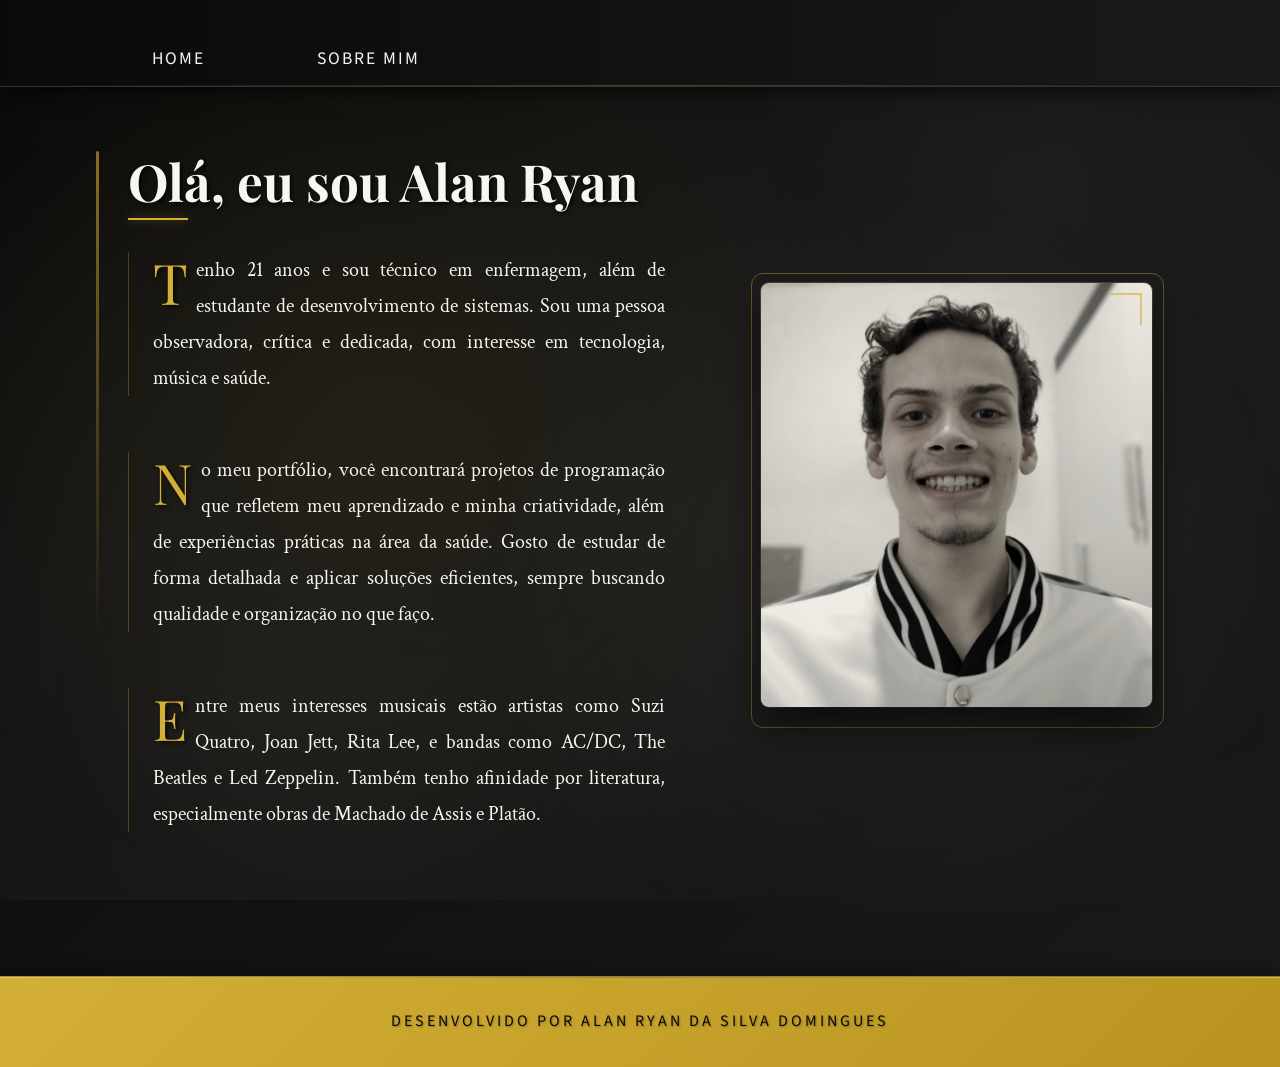
==== commit c9db0fb6: "main: feat - Updated footer text in about page and refined CSS variable comments for clarity" ====
--- a/about.html
+++ b/about.html
@@ -43,7 +43,7 @@
     </main>
 
     <footer class="rodape">
-      <p>Desenvolvido por Alan Ryan.</p>
+      <p>Desenvolvido por Alan Ryan da Silva Domingues</p>
     </footer>
   </body>
 </html>
--- a/styles/style.css
+++ b/styles/style.css
@@ -1,22 +1,23 @@
 @import url("https://fonts.googleapis.com/css2?family=Playfair+Display:wght@400;700;900&family=Crimson+Text:ital,wght@0,400;0,600;1,400&family=Source+Sans+Pro:wght@300;400;600&display=swap");
 
 :root {
-  /* Noir Color Palette */
-  --cor-primaria: #0a0a0a; /* Deep black background */
-  --cor-secundaria: #f8f6f0; /* Warm off-white text */
-  --cor-terciaria: #d4af37; /* Golden accent */
-  --cor-quaternaria: #1a1a1a; /* Dark gray for cards */
-  --cor-hover: #2a2a2a; /* Lighter gray for hover */
-  --cor-shadow: #000000; /* Pure black for shadows */
-  --cor-highlight: #ffffff; /* Pure white for highlights */
-  --cor-muted: #8a8a8a; /* Muted gray for secondary text */
-  --cor-border: #333333; /* Dark border color */
-
-  /* Elegant Typography */
-  --fonte-primaria: "Playfair Display", serif; /* Elegant serif for headings */
-  --fonte-secundaria: "Crimson Text", serif; /* Classic serif for body */
-  --fonte-terciaria: "Source Sans Pro", sans-serif; /* Clean sans-serif for UI */
-}
+  /* Color Palette */
+  --cor-primaria: #0a0a0a;
+  --cor-secundaria: #f8f6f0;
+  --cor-terciaria: #d4af37;
+  --cor-quaternaria: #1a1a1a;
+  --cor-hover: #2a2a2a;
+  --cor-shadow: #000000;
+  --cor-highlight: #ffffff;
+  --cor-muted: #8a8a8a;
+  --cor-border: #333333;
+
+  /* Typography */
+  --fonte-primaria: "Playfair Display", serif;
+  --fonte-secundaria: "Crimson Text", serif;
+  --fonte-terciaria: "Source Sans Pro", sans-serif;
+}
+
 * {
   margin: 0;
   padding: 0;
@@ -126,6 +127,7 @@
   width: 100%;
   box-shadow: 0 0 8px var(--cor-terciaria);
 }
+
 .apresentacao {
   padding: 4rem 8rem;
   display: flex;
@@ -361,6 +363,7 @@
   filter: grayscale(0%) brightness(1.1) contrast(1.3);
   transform: scale(1.1);
 }
+
 .apresentacao__imagem {
   width: 40%;
   position: relative;
@@ -414,6 +417,7 @@
   opacity: 0.8;
   transform: scale(1.02);
 }
+
 .rodape {
   color: var(--cor-primaria);
   background: linear-gradient(135deg, var(--cor-terciaria) 0%, #b8941f 100%);
